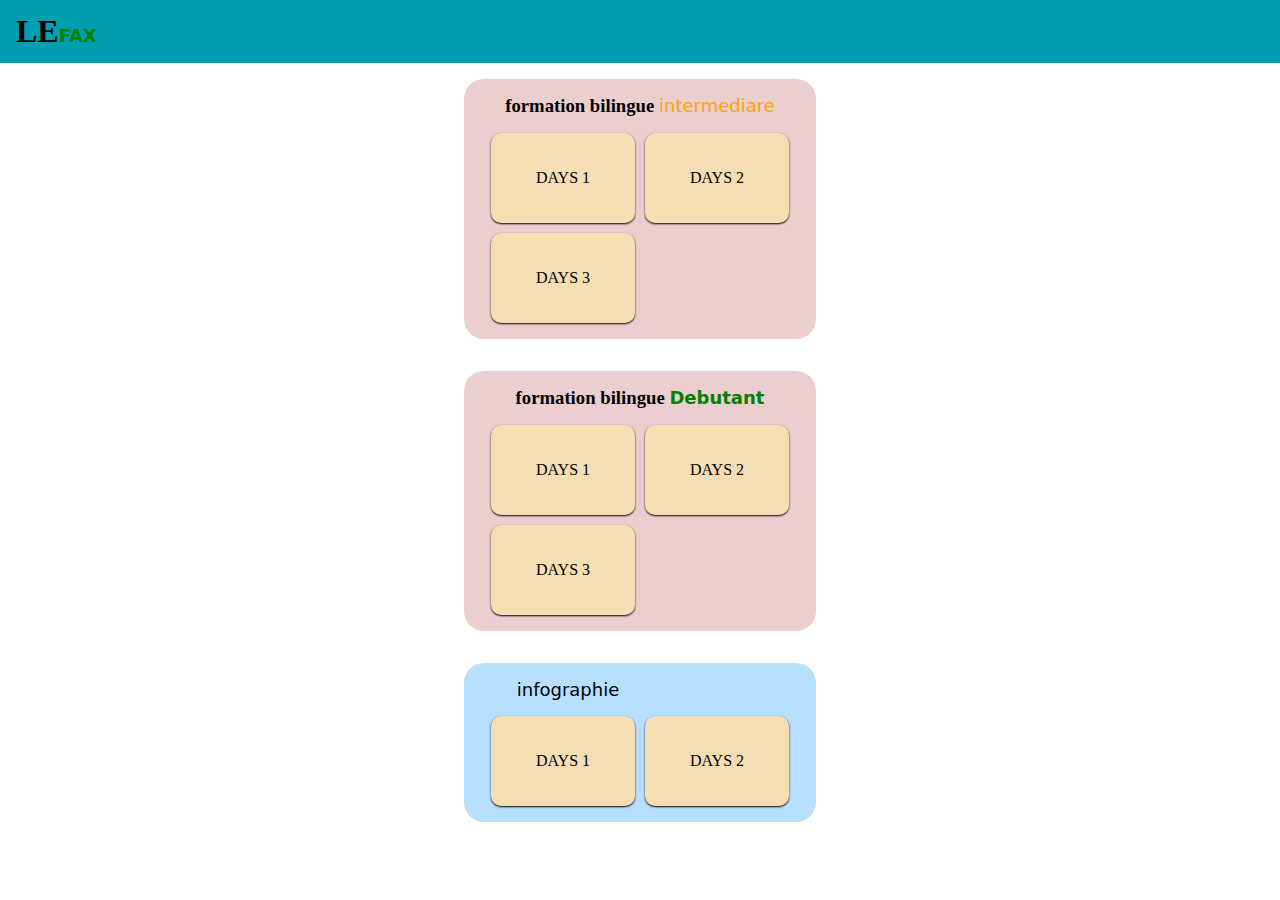
==== index.html @ 2ef68ebf "Ajout de fichiers README, paramètres VSCode, styles CSS et plusieurs pages HTML pour le projet cc-in" ====
<!DOCTYPE html>
<html lang="en">
<head>
    <meta charset="UTF-8">
    <meta name="viewport" content="width=device-width, initial-scale=1.0">
    <link rel="stylesheet" href="/public/assets/css/app.css">
    <title>LEFAX</title>
    <style>
        span{
            color: green;
        }
    </style>
</head>
<body>
    <header>
        <h1>LE<span>FAX</span></h1>
    </header>
    <section class="fbilingue">
        <h3>
            formation bilingue <span style="color: orange;; font-weight: 500;">intermediare</span>
        </h3>
        <div class="link">
            <a href="/public/pages/fbilingue//intemediare/fbilingue1.html">DAYS 1</a>
            <a href="/public/pages/fbilingue/intemediare/fbilingue2.html">DAYS 2</a>
            <a href="/public/pages/fbilingue/intemediare/fbilingue3.html">DAYS 3</a>
        </div>
    </section>
    <section class="fbilingue">
        <h3>
            formation bilingue <span>Debutant</span>
        </h3>
        <div class="link">
            <a href="/public/pages/fbilingue/fbilingue1.html">DAYS 1</a>
            <a href="/public/pages/fbilingue/fbilingue2.html">DAYS 2</a>
            <a href="/public/pages/fbilingue/fbilingue3.html">DAYS 3</a>
        </div>
    </section>
    <section class="infographie">
        <h3>
            infographie
        </h3>
        <div class="link">
            <a href="/public/pages/infographie/infographie1.html">DAYS 1</a>
            <a href="/public/pages/infographie/infographie2.html">DAYS 2</a>
        </div>
    </section>
</body>
</html>
---- public/assets/css/app.css ----
*{
    margin: 0;
    padding: 0;
}
body{
    display: flex;
    justify-content: center;
    align-items: center;
    flex-direction: column;
}
header{
    width: 100%;
    height: 7vh;
    display: flex;
    justify-content: start;
    align-items: center;
    background-color: rgb(0, 158, 179);
    /* background: rgba(0, 0, 255, 0.123); */
}
h1{
    margin-left: 1rem;
}
span{
    color: rgb(0, 255, 242);
    font-size: 18px;
    font-family: system-ui, -apple-system, BlinkMacSystemFont, 'Segoe UI', Roboto, Oxygen, Ubuntu, Cantarell, 'Open Sans', 'Helvetica Neue', sans-serif;
}
.infographie{
    margin: 1rem;
    display: flex;
    justify-content: center;
    align-items: center;
    flex-direction: column;
    width: 20rem;
    height: auto;
    padding: 1rem ;
    border-radius: 20px;
    background: rgba(0, 140, 255, 0.281);
}
.fbilingue{
    margin: 1rem;
    display: flex;
    justify-content: center;
    align-items: center;
    flex-direction: column;
    width: 20rem;
    height: auto;
    padding: 1rem ;
    border-radius: 20px;
    background: rgba(165, 42, 42, 0.226);
}
.infographie h3{
    margin-right: 9rem;
    font-size: 18px;
    font-weight: 500;
    font-family: system-ui;
}

.link{
display: grid;
grid-template-columns: repeat(2,1fr);
gap: 10px;
margin-top: 1rem;
}

.link a{
    box-shadow: 0px 1px 2px black ;
    background-color: wheat;
    width: 9rem;
    height: 10vh;
    display: flex;
    justify-content: center;
    align-items: center;
    border-radius: 10px;
    color: black;
    text-decoration: none;
}
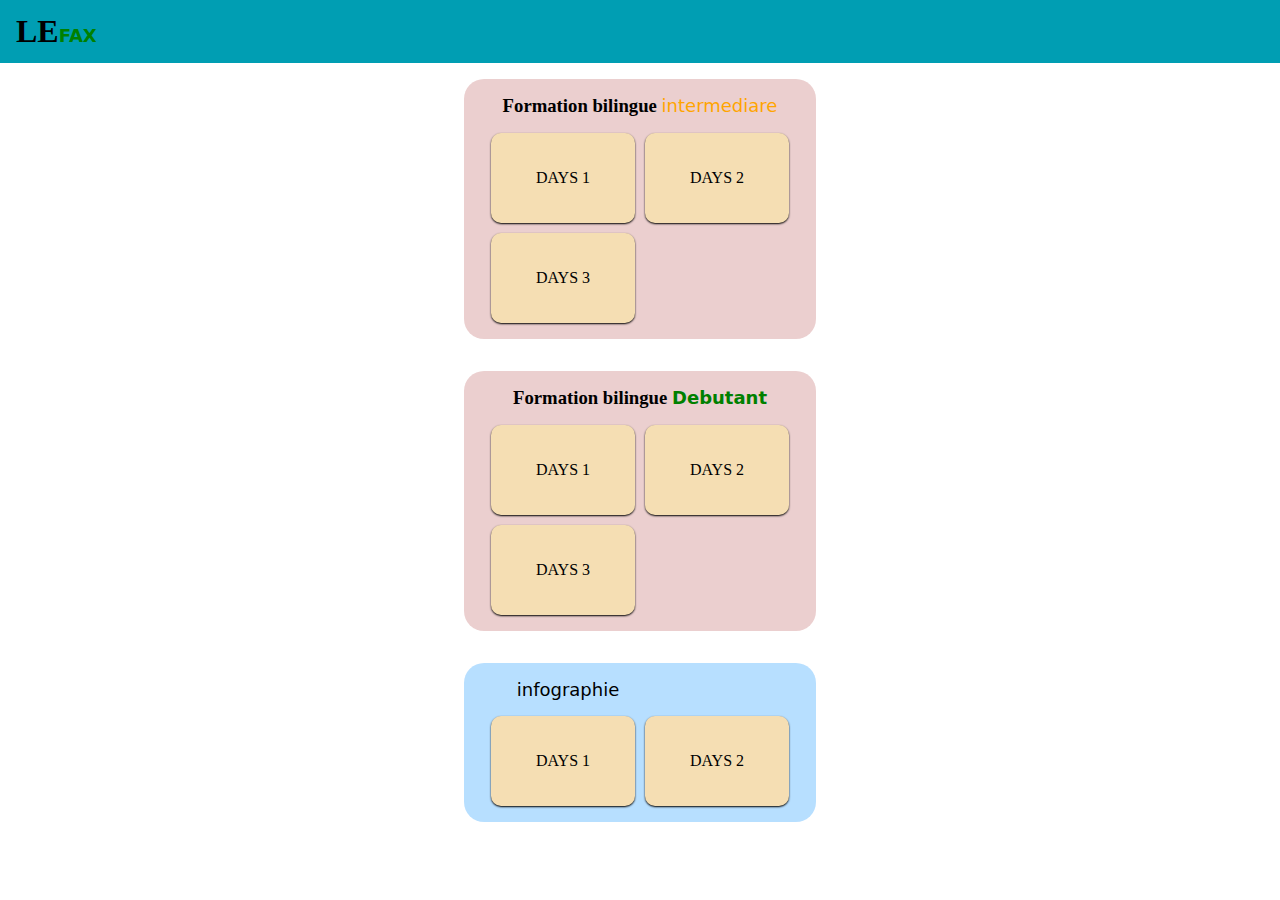
==== commit 105b4217: "Mise à jour du README et des titres des pages pour refléter le nouveau nom du projet "LE FAX"" ====
--- a/index.html
+++ b/index.html
@@ -17,7 +17,7 @@
     </header>
     <section class="fbilingue">
         <h3>
-            formation bilingue <span style="color: orange;; font-weight: 500;">intermediare</span>
+            Formation bilingue <span style="color: orange;; font-weight: 500;">intermediare</span>
         </h3>
         <div class="link">
             <a href="/public/pages/fbilingue//intemediare/fbilingue1.html">DAYS 1</a>
@@ -27,7 +27,7 @@
     </section>
     <section class="fbilingue">
         <h3>
-            formation bilingue <span>Debutant</span>
+            Formation bilingue <span>Debutant</span>
         </h3>
         <div class="link">
             <a href="/public/pages/fbilingue/fbilingue1.html">DAYS 1</a>
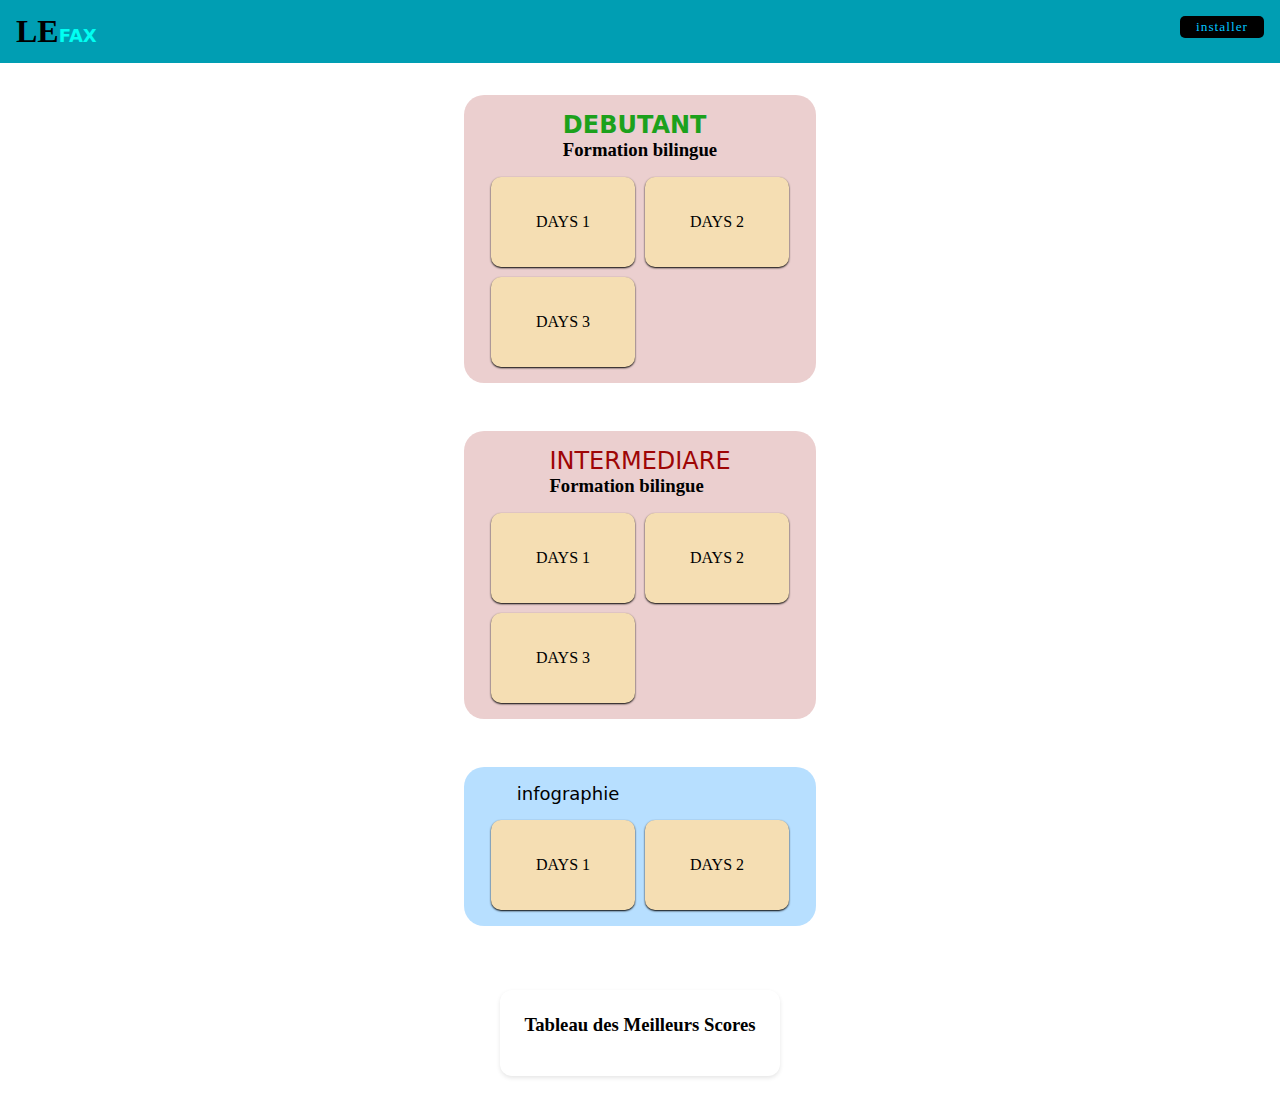
==== commit d84402a2: "Ajout du manifest pour l'application, implémentation du service worker, et styles pour le tableau de" ====
--- a/index.html
+++ b/index.html
@@ -4,10 +4,27 @@
     <meta charset="UTF-8">
     <meta name="viewport" content="width=device-width, initial-scale=1.0">
     <link rel="stylesheet" href="/public/assets/css/app.css">
+    <link rel="manifest" href="/public/assets/js/manifest.webmanifest">
+    <link rel="shortcut icon" href="/public/icon/logo.png" type="image/x-icon">
+    <script src="/public/assets/js/index.js" defer></script>
     <title>LEFAX</title>
     <style>
-        span{
-            color: green;
+       h3 span{
+            color: rgb(28, 161, 28);
+            font-size: 1.5rem;
+            text-transform: uppercase;
+        }
+        .add-button{
+            position: absolute;
+            top: 1rem;
+            right: 1rem;
+            padding:  .2rem 1rem;
+            font-family: 'Times New Roman', Times, serif;
+            color: rgb(0, 195, 255);
+            background-color: black;
+            border: none;
+            border-radius: 5px;
+            letter-spacing: 1px;
         }
     </style>
 </head>
@@ -17,22 +34,23 @@
     </header>
     <section class="fbilingue">
         <h3>
-            Formation bilingue <span style="color: orange;; font-weight: 500;">intermediare</span>
+            <span>Debutant</span> <br>Formation bilingue
+        </h3>
+        <div class="link">
+            <a href="/public/pages/fbilingue/fbilingue1.html">DAYS 1</a>
+            <a href="/public/pages/fbilingue/fbilingue2.html">DAYS 2</a>
+            <a href="/public/pages/fbilingue/fbilingue3.html">DAYS 3</a>
+        </div>
+    </section>
+    <section class="fbilingue">
+        <h3>
+            <span style="color: rgb(158, 5, 5);; font-weight: 500;font-size: 1.5rem; text-transform: uppercase;">intermediare</span><br>
+            Formation bilingue 
         </h3>
         <div class="link">
             <a href="/public/pages/fbilingue//intemediare/fbilingue1.html">DAYS 1</a>
             <a href="/public/pages/fbilingue/intemediare/fbilingue2.html">DAYS 2</a>
             <a href="/public/pages/fbilingue/intemediare/fbilingue3.html">DAYS 3</a>
-        </div>
-    </section>
-    <section class="fbilingue">
-        <h3>
-            Formation bilingue <span>Debutant</span>
-        </h3>
-        <div class="link">
-            <a href="/public/pages/fbilingue/fbilingue1.html">DAYS 1</a>
-            <a href="/public/pages/fbilingue/fbilingue2.html">DAYS 2</a>
-            <a href="/public/pages/fbilingue/fbilingue3.html">DAYS 3</a>
         </div>
     </section>
     <section class="infographie">
@@ -44,5 +62,12 @@
             <a href="/public/pages/infographie/infographie2.html">DAYS 2</a>
         </div>
     </section>
+
+    <section class="high-scores">
+        <h3>Tableau des Meilleurs Scores</h3>
+        <div class="scores-container">
+        </div>
+    </section>
+    <button type="button" class="add-button">installer</button>
 </body>
 </html>--- a/public/assets/css/app.css
+++ b/public/assets/css/app.css
@@ -7,6 +7,7 @@
     justify-content: center;
     align-items: center;
     flex-direction: column;
+    gap: 1rem;
 }
 header{
     width: 100%;
@@ -75,3 +76,33 @@
     color: black;
     text-decoration: none;
 }
+
+
+/* Style du tableau des scores sur la page d'accueil */
+.high-scores {
+    margin: 2rem auto;
+    max-width: 800px;
+    padding: 1.5rem;
+    background-color: white;
+    border-radius: 12px;
+    box-shadow: 0 2px 4px rgba(0,0,0,0.1);
+}
+
+.scores-container {
+    display: grid;
+    gap: 1rem;
+    margin-top: 1rem;
+}
+.score-item {
+    display: flex;
+    justify-content: space-between;
+    align-items: center;
+    padding: 1rem;
+    background-color: #f8f9fa;
+    border-radius: 8px;
+    transition: transform 0.2s;
+}
+.score-item:hover {
+    transform: translateY(-2px);
+    box-shadow: 0 4px 6px rgba(0,0,0,0.1);
+}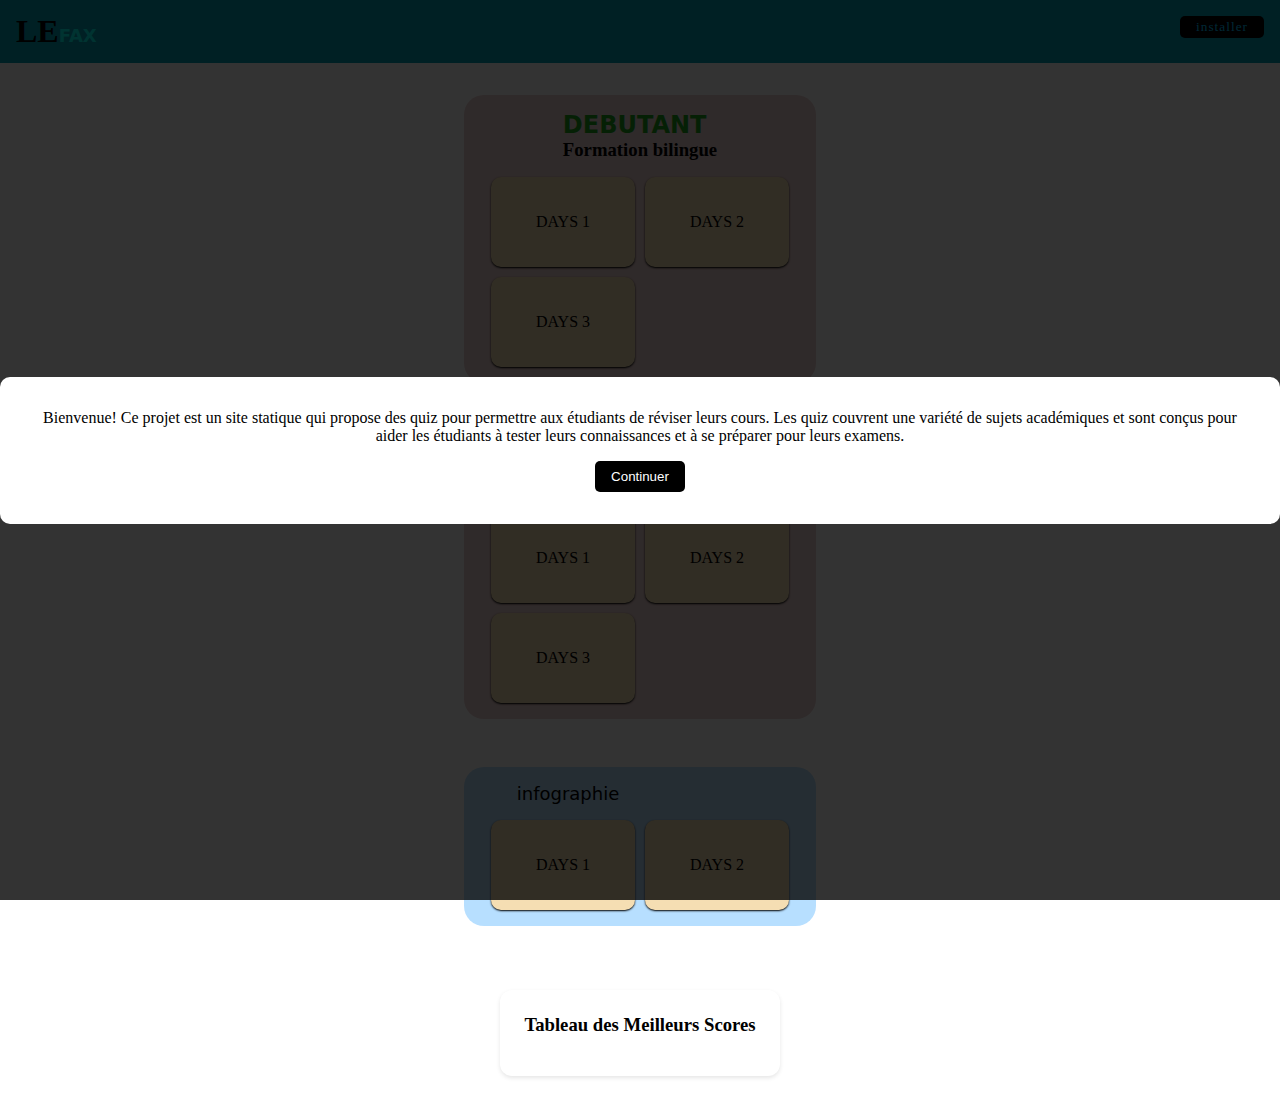
==== commit 5f65e7e2: "Ajout d'une fenêtre modale d'accueil avec description du projet et bouton pour continuer" ====
--- a/index.html
+++ b/index.html
@@ -1,12 +1,29 @@
 <!DOCTYPE html>
-<html lang="en">
+<html lang="en" translate="no" class="notranslate">
 <head>
     <meta charset="UTF-8">
     <meta name="viewport" content="width=device-width, initial-scale=1.0">
     <link rel="stylesheet" href="/public/assets/css/app.css">
     <link rel="manifest" href="/public/assets/js/manifest.webmanifest">
     <link rel="shortcut icon" href="/public/icon/logo.png" type="image/x-icon">
+    <meta name="google" content="notranslate">
     <script src="/public/assets/js/index.js" defer></script>
+    <script>
+        function disableTranslation() {
+            document.body.classList.add('notranslate');
+            document.addEventListener('keydown', function(event) {
+                if (event.ctrlKey && event.shiftKey && event.key === 'T') {
+                    event.preventDefault();
+                }
+            });
+            document.documentElement.lang = 'en';
+        }
+        
+        window.onload = function() {
+            disableTranslation();
+            setInterval(disableTranslation, 1000);
+        };
+    </script>
     <title>LEFAX</title>
     <style>
        h3 span{
@@ -69,5 +86,37 @@
         </div>
     </section>
     <button type="button" class="add-button">installer</button>
+    <script>
+    document.addEventListener('DOMContentLoaded', function() {
+        const modal = document.createElement('div');
+        modal.style.position = 'fixed';
+        modal.style.top = '0';
+        modal.style.left = '0';
+        modal.style.width = '100%';
+        modal.style.height = '100%';
+        modal.style.backgroundColor = 'rgba(0, 0, 0, 0.8)';
+        modal.style.display = 'flex';
+        modal.style.justifyContent = 'center';
+        modal.style.alignItems = 'center';
+        modal.style.zIndex = '1000';
+
+        const modalContent = document.createElement('div');
+        modalContent.style.backgroundColor = 'white';
+        modalContent.style.padding = '2rem';
+        modalContent.style.borderRadius = '10px';
+        modalContent.style.textAlign = 'center';
+        modalContent.innerHTML = `
+            <p>Bienvenue! Ce projet est un site statique qui propose des quiz pour permettre aux étudiants de réviser leurs cours. Les quiz couvrent une variété de sujets académiques et sont conçus pour aider les étudiants à tester leurs connaissances et à se préparer pour leurs examens.</p>
+            <button id="continue-button" style="margin-top: 1rem; padding: 0.5rem 1rem; background-color: black; color: white; border: none; border-radius: 5px;">Continuer</button>
+        `;
+
+        modal.appendChild(modalContent);
+        document.body.appendChild(modal);
+
+        document.getElementById('continue-button').addEventListener('click', function() {
+            modal.style.display = 'none';
+        });
+    });
+    </script>
 </body>
 </html>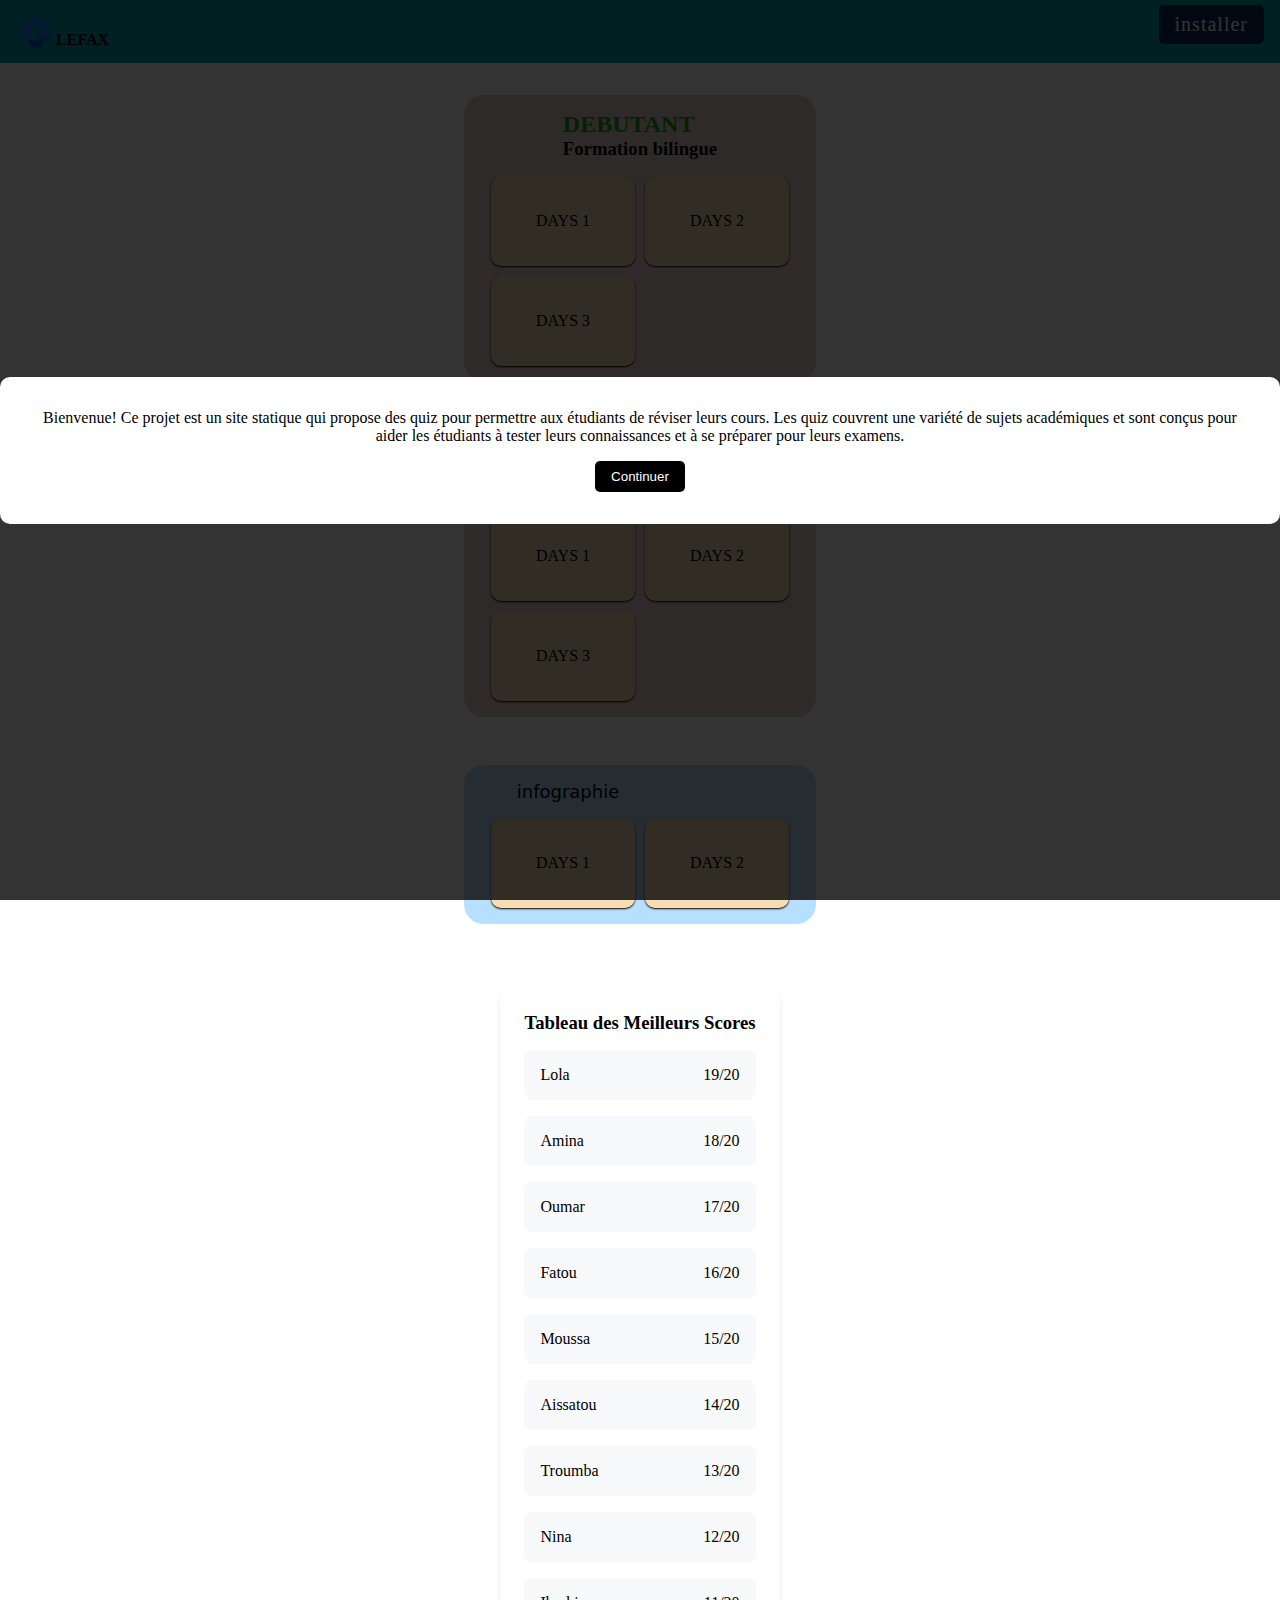
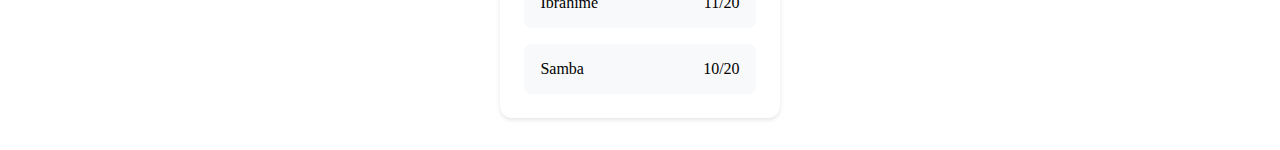
==== commit 8346d356: "Mise à jour du style de la page d'accueil, ajout d'un logo et d'un tableau des meilleurs scores" ====
--- a/index.html
+++ b/index.html
@@ -33,12 +33,13 @@
         }
         .add-button{
             position: absolute;
-            top: 1rem;
+            top: .3rem;
             right: 1rem;
-            padding:  .2rem 1rem;
+            padding:  .5rem 1rem;
             font-family: 'Times New Roman', Times, serif;
-            color: rgb(0, 195, 255);
-            background-color: black;
+            color: rgb(255, 255, 255);
+            background-color: rgba(11, 1, 58, 0.726);
+            font-size: 20px;
             border: none;
             border-radius: 5px;
             letter-spacing: 1px;
@@ -47,7 +48,9 @@
 </head>
 <body>
     <header>
+        <img src="/public/icon/logo.png" alt="" srcset="" width="40">
         <h1>LE<span>FAX</span></h1>
+
     </header>
     <section class="fbilingue">
         <h3>
@@ -83,6 +86,47 @@
     <section class="high-scores">
         <h3>Tableau des Meilleurs Scores</h3>
         <div class="scores-container">
+            <div class="score-item">
+                <span>Lola</span>
+                <span>19/20</span>
+            </div>
+            <div class="score-item">
+                <span>Amina</span>
+                <span>18/20</span>
+            </div>
+            <div class="score-item">
+                <span>Oumar</span>
+                <span>17/20</span>
+            </div>
+            <div class="score-item">
+                <span>Fatou</span>
+                <span>16/20</span>
+            </div>
+            <div class="score-item">
+                <span>Moussa</span>
+                <span>15/20</span>
+            </div>
+            <div class="score-item">
+                <span>Aissatou</span>
+                <span>14/20</span>
+            </div>
+            <div class="score-item">
+                <span>Troumba</span>
+                <span>13/20</span>
+            </div>
+            <div class="score-item">
+                <span>Nina</span>
+                <span>12/20</span>
+            </div>
+            <div class="score-item">
+                <span>Ibrahime</span>
+                <span>11/20</span>
+            </div>
+            <div class="score-item">
+                <span>Samba</span>
+                <span>10/20</span>
+            </div>
+            
         </div>
     </section>
     <button type="button" class="add-button">installer</button>
--- a/public/assets/css/app.css
+++ b/public/assets/css/app.css
@@ -16,15 +16,13 @@
     justify-content: start;
     align-items: center;
     background-color: rgb(0, 158, 179);
-    /* background: rgba(0, 0, 255, 0.123); */
 }
 h1{
+    font-size: 16px;
+    margin-bottom: -1rem;
+}
+img{
     margin-left: 1rem;
-}
-span{
-    color: rgb(0, 255, 242);
-    font-size: 18px;
-    font-family: system-ui, -apple-system, BlinkMacSystemFont, 'Segoe UI', Roboto, Oxygen, Ubuntu, Cantarell, 'Open Sans', 'Helvetica Neue', sans-serif;
 }
 .infographie{
     margin: 1rem;
@@ -77,8 +75,6 @@
     text-decoration: none;
 }
 
-
-/* Style du tableau des scores sur la page d'accueil */
 .high-scores {
     margin: 2rem auto;
     max-width: 800px;
